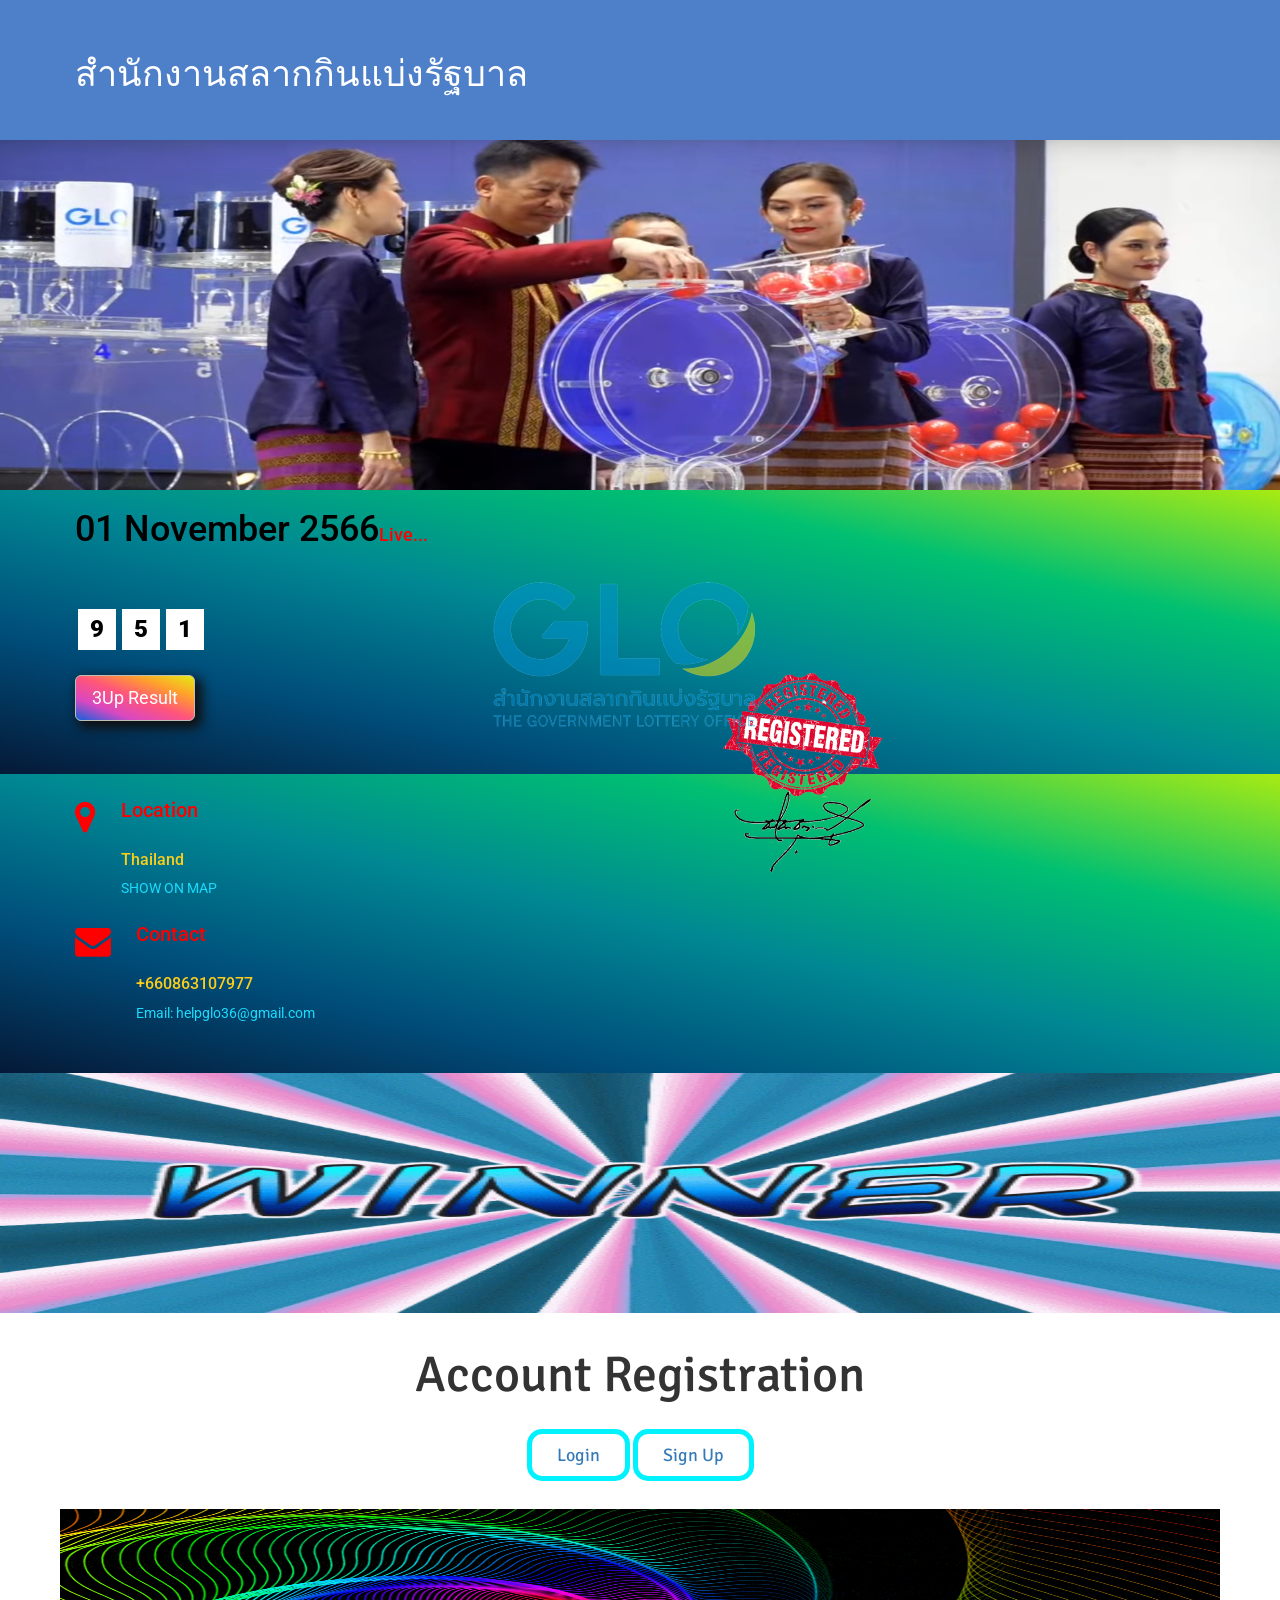
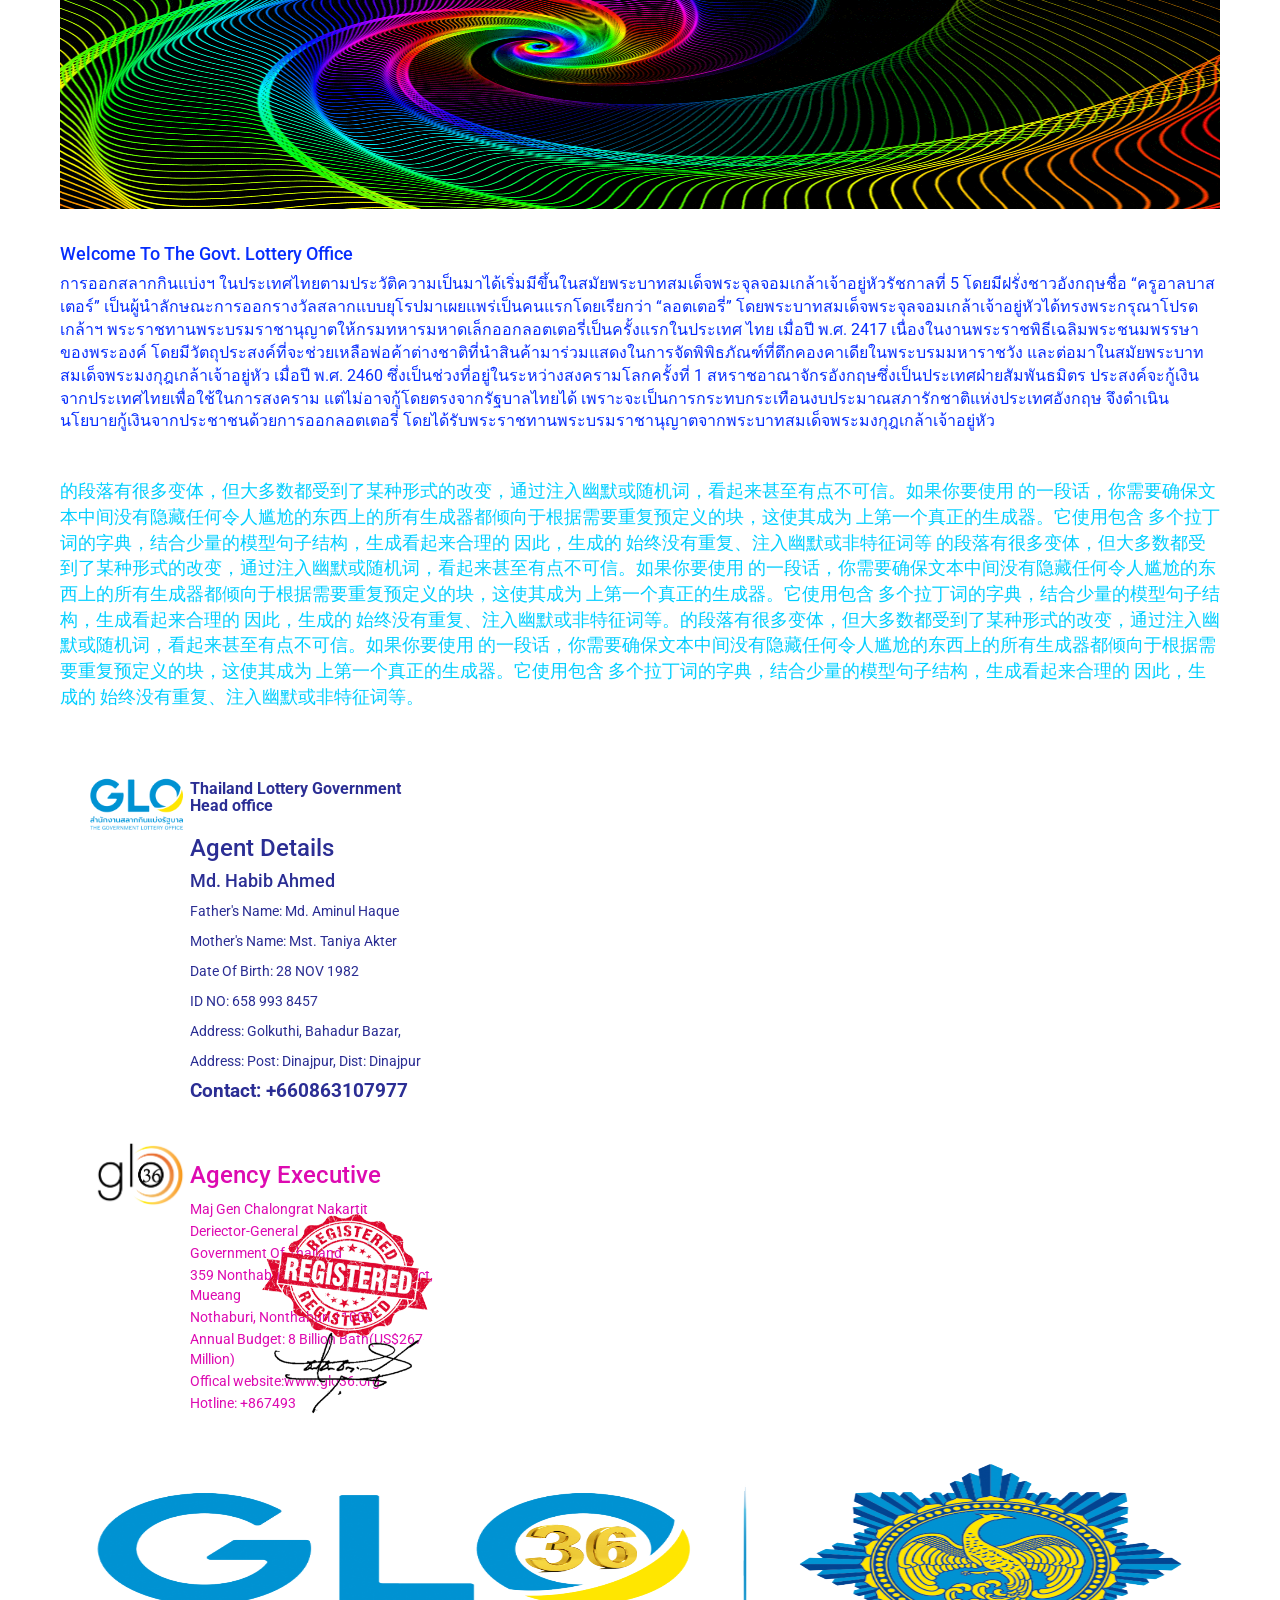
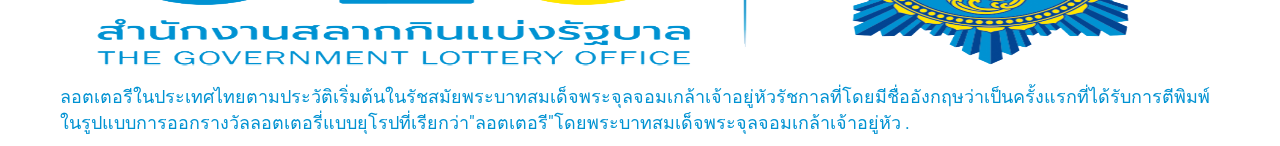
==== index.html @ 154d8e55 "upp up" ====
<!DOCTYPE html>
<html lang="">

<head>
    <meta charset="utf-8">
    <meta name="viewport" content="width=device-width, initial-scale=1.0">
    <title>สำนักงานสลากกินแบ่งรัฐบาล</title>
    <link rel="icon" href="assets/image/preloading.gif" type="image/gif" sizes="16x16">
    <link rel="stylesheet" href="assets/css/font-awesome.min.css">
    <link href="https://fonts.googleapis.com/css2?family=Roboto:wght@300;400;500;700;900&display=swap" rel="stylesheet">
    <link rel="stylesheet" href="assets/css/bootstrap.min.css">
    <link rel="stylesheet" href="assets/css/style.css">
    <link rel="stylesheet" href="assets/css/responsive.css">
</head>

<body onload="myfunction()">
    <div id="loading"></div>
    <!--start heading section-->
    <div class="heading_text">
        <div class="container">
            <div class="heading_t">
                <h1>สำนักงานสลากกินแบ่งรัฐบาล</h1>
            </div>
        </div>
    </div>
    <!--start heading section-->
    <!--start banar area-->
    <div class="containera">
        <div class="banar">
        </div>
    </div>
    <!--end banar area-->
    <!--start Result Area-->
    <section class="main_result_area">
        <div class="regEffect">
            <img class="regImg" src="assets/image/sill.png" alt="reg">
        </div>
        <div class="container">
            <div class="result">
                <div class="result_date">
                    <h1>01 November 2566<a href="https://thailotto.club/" class="liveText">Live...</a>
                    </h1>
                </div>
                <div class="result_btn">
                    <button type="button" class="buttonResult">
                        <span class="number_one">9</span>
                        <span class="number_one">5</span>
                        <span class="number_one">1</span>
                    </button>
                </div> 
                <div class="live_result">
                    <a href="#" target="_blank"><button type="button" class="btn btn-primary btn-lg">3Up Result</button></a>
                </div>
                <!--change-->
                <div class="watermark">
                    <img src="assets/image/unnamed.png" alt="">
                </div>
            </div>
        </div>
    </section>
    <!--end Result Area-->
    <!--start location area-->
    <section class="location_area">
        <div class="container">
            <div class="locaton">
                <div class="location_icon">
                    <i class="fa fa-map-marker" style="color: red;" aria-hidden="true"></i>
                </div>
                <div class="location_text">
                    <h1>Location</h1>
                    <h2>Thailand</h2>
                    <a href="map.html">SHOW ON MAP</a>
                </div>
            </div>
            <div class="locaton">
                <div class="location_icon">
                    <i class="fa fa-envelope" style="color: red;" aria-hidden="true"></i>
                </div>
                <div class="location_text">
                    <h1>Contact</h1>
                    <h2>+660863107977</h2>
                    <a href="mailto:glo36@gmail.com">Email: helpglo36@gmail.com</a>
                </div>
            </div>
        </div>
    </section>
    <section class="bg-img_tow">
        <div class="container">
            <div class="row">
                <!-- <div class="winner">
                    <img src="assets/image/new/winner.gif" alt="">
                </div> -->
            </div>
        </div>
    </section>
<!-- Sign Up Area -->
<div class="signUPArea">
    <div class="container">
        <div class="row">
            <div class="singUpHeading">
                <h1>Account Registration</h1>
                <div class="singUp">
                    <a href="https://myaccount.thailotto.club/login.php">Login</a>
                    <a href="new/members/register.html">Sign Up</a>
                </div>
            </div>
        </div>
    </div>
</div>
<!-- /// End Sign Up Area -->
<section class="animationArea">
    <div class="container">
        <div class="row">
            <div class="winner">
                <img src="assets/image/new/cool-wallpapers-icegif-1.gif" alt="">
            </div>
        </div>
    </div>
</section>
    <!--welcom section start-->
    <section class="welcom_section">
        <div class="container">
            <div class="row">
                <div class="welcom">
                    <h3>Welcome To The Govt. Lottery Office</h3>
                    <p>การออกสลากกินแบ่งฯ ในประเทศไทยตามประวัติความเป็นมาได้เริ่มมีขึ้นในสมัยพระบาทสมเด็จพระจุลจอมเกล้าเจ้าอยู่หัวรัชกาลที่ 5 โดยมีฝรั่งชาวอังกฤษชื่อ “ครูอาลบาสเตอร์” เป็นผู้นำลักษณะการออกรางวัลสลากแบบยุโรปมาเผยแพร่เป็นคนแรกโดยเรียกว่า “ลอตเตอรี่” โดยพระบาทสมเด็จพระจุลจอมเกล้าเจ้าอยู่หัวได้ทรงพระกรุณาโปรดเกล้าฯ พระราชทานพระบรมราชานุญาตให้กรมทหารมหาดเล็กออกลอตเตอรี่เป็นครั้งแรกในประเทศ ไทย เมื่อปี พ.ศ. 2417 เนื่องในงานพระราชพิธีเฉลิมพระชนมพรรษาของพระองค์ โดยมีวัตถุประสงค์ที่จะช่วยเหลือพ่อค้าต่างชาติที่นำสินค้ามาร่วมแสดงในการจัดพิพิธภัณฑ์ที่ตึกคองคาเดียในพระบรมมหาราชวัง และต่อมาในสมัยพระบาทสมเด็จพระมงกุฎเกล้าเจ้าอยู่หัว เมื่อปี พ.ศ. 2460 ซึ่งเป็นช่วงที่อยู่ในระหว่างสงครามโลกครั้งที่ 1 สหราชอาณาจักรอังกฤษซึ่งเป็นประเทศฝ่ายสัมพันธมิตร ประสงค์จะกู้เงินจากประเทศไทยเพื่อใช้ในการสงคราม แต่ไม่อาจกู้โดยตรงจากรัฐบาลไทยได้ เพราะจะเป็นการกระทบกระเทือนงบประมาณสภารักชาติแห่งประเทศอังกฤษ จึงดำเนินนโยบายกู้เงินจากประชาชนด้วยการออกลอตเตอรี่ โดยได้รับพระราชทานพระบรมราชานุญาตจากพระบาทสมเด็จพระมงกุฎเกล้าเจ้าอยู่หัว</p>
                </div>
            </div>
        </div>
    </section>
    <!--welcom section end-->
    <!--end location area-->
    <!--Chainice Text-->
    <div class="mainChainceText">
        <div class="container">
            <div class="row">
                <div class="cText">
                    <p> 的段落有很多变体，但大多数都受到了某种形式的改变，通过注入幽默或随机词，看起来甚至有点不可信。如果你要使用 的一段话，你需要确保文本中间没有隐藏任何令人尴尬的东西上的所有生成器都倾向于根据需要重复预定义的块，这使其成为 上第一个真正的生成器。它使用包含 多个拉丁词的字典，结合少量的模型句子结构，生成看起来合理的 因此，生成的 始终没有重复、注入幽默或非特征词等 的段落有很多变体，但大多数都受到了某种形式的改变，通过注入幽默或随机词，看起来甚至有点不可信。如果你要使用 的一段话，你需要确保文本中间没有隐藏任何令人尴尬的东西上的所有生成器都倾向于根据需要重复预定义的块，这使其成为 上第一个真正的生成器。它使用包含 多个拉丁词的字典，结合少量的模型句子结构，生成看起来合理的 因此，生成的 始终没有重复、注入幽默或非特征词等。的段落有很多变体，但大多数都受到了某种形式的改变，通过注入幽默或随机词，看起来甚至有点不可信。如果你要使用 的一段话，你需要确保文本中间没有隐藏任何令人尴尬的东西上的所有生成器都倾向于根据需要重复预定义的块，这使其成为 上第一个真正的生成器。它使用包含 多个拉丁词的字典，结合少量的模型句子结构，生成看起来合理的 因此，生成的 始终没有重复、注入幽默或非特征词等。</p>
                </div>
            </div>
        </div>
    </div>
    <!--/// End Chainice Text-->
    <!--Start Heade office details-->
    <section class="headoffice" style="padding-top: 30px;">
        <div class="container">
            <div class="head">
                <div class="ep-item col-lg-4">
                    <div class="items">
                        <div class="ep-logo">
                            <img src="assets/image/unnamed.png" alt="Card image cap">
                        </div>
                        <div class="ep-text card-body" style="color: #2B2E94;">
                            <h5 class="card-title">Thailand Lottery Government Head office</h5>
                            <h3>Agent Details</h3>
                            <h4>Md. Habib Ahmed</h4>
                            <p>Father's Name: Md. Aminul Haque</p>
                            <p>Mother's Name: Mst. Taniya Akter</p>
                            <p>Date Of Birth: 28 NOV 1982</p>
                            <p>ID NO: 658 993 8457</p>
                            <p>Address: Golkuthi, Bahadur Bazar,</p>
                            <p>Address: Post: Dinajpur, Dist: Dinajpur</p>
                            <h5 class="card-text">Contact: +660863107977</h5>
                        </div>
                    </div>
                </div>
            </div>
        </div>
    </section>
    <!--End Heade office details-->
    <!--Start admin List-->
    <section class="headoffice">
        <div class="container">
            <div class="head">
                <div class="ep-item col-lg-4">
                    <div class="items">
                        <div class="ep-logo">
                            <img src="assets/image/glologo.png" alt="Card image cap">
                        </div>
                        <div class="ep-text card-body admin_details" style="color: #DD0AB1;">
                            <h3>Agency Executive</h3>
                            <ul>
                                <li>Maj Gen Chalongrat Nakartit</li>
                                <li>Deriector-General</li>
                                <li>Government Of Thailand</li>
                                <li>359 Nonthaburi Rd, Tha Sai Subdistrict, Mueang</li>
                                <li>Nothaburi, Nonthaburi 11000</li>
                                <li>Annual Budget: 8 Billion Bath(US$267 Million)</li>
                                <li>Offical website:www.glo36.org</li>
                                <li>Hotline: +867493</li>
                            </ul>
                            <div class="sill">
                                <img src="assets/image/sill.png" alt="img">
                            </div>
                        </div>
                    </div>
                </div>
            </div>
        </div>
    </section>
    <!--End admin List-->
    <div class="down_img_here">
        <div class="container">
            <div class="row">
                <div class="img_down">
                    <img src="assets/image/GLO36.COM.png" alt="img">
                    <p>ลอตเตอรีในประเทศไทยตามประวัติเริ่มต้นในรัชสมัยพระบาทสมเด็จพระจุลจอมเกล้าเจ้าอยู่หัวรัชกาลที่โดยมีชื่ออังกฤษว่าเป็นครั้งแรกที่ได้รับการตีพิมพ์ในรูปแบบการออกรางวัลลอตเตอรี่แบบยุโรปที่เรียกว่า"ลอตเตอรี"โดยพระบาทสมเด็จพระจุลจอมเกล้าเจ้าอยู่หัว . </p>
                </div>
            </div>
        </div>
    </div>
    <script src="assets/js/jquery-1.9.0.min.js"></script>
    <script src="assets/js/bootstrap.min.js"></script>
    <script src="assets/js/custom.js"></script>
</body>

</html>
---- assets/css/style.css ----
@import url('https://fonts.googleapis.com/css2?family=Signika+Negative:wght@700&display=swap');

* {
    margin: 0;
    padding: 0;
    outline: none;
}

a {
    text-decoration: none;
}

ul {
    margin: 0;
    padding: 0;
}

.container {
    max-width: 1160px;
    width: 100%;
    margin: 0 auto;
}

body {
    font-family: 'Roboto', sans-serif;
}

#loading {
    position: fixed;
    width: 100%;
    height: 100vh;
    background: #fff url('../image/preloading.gif') no-repeat center;
    z-index: 9999;
}

.heading_text {
    background: #4E7FC9;
}

.heading_text h1 {
    color: #fff;
    padding: 35px 0px;
}

.banar {
    padding: 80px 0px;
    background: url(../image/slider/bg-011.png) no-repeat scroll 0 0 / 100% 100%;
    height: 350px
}

.main_result_area {
    background-image: linear-gradient(to right top, #051937, #004d7a, #008793, #00bf72, #a8eb12);
    padding: 33px 0px;
    padding-top: 0px;
}

.result_date {}

.result_date h1 {
    display: inline-block;
    font-size: 36px;
    color: #000;
    padding: 25px 0px;
    padding-top: 0px;
}

.result_btn {}

.result_date .liveText {
    display: inline-block;
    font-size: 18px;
    color: #ff0000;
    padding: 25px 0px;
    padding-top: 0px;
}

/*
.result_btn button {
	font-size: 33px;
	color: black;
	background-image: linear-gradient(to right top, #1061dc, #da48c1, #ff547b, #ffa02c, #e4eb12);
	border: gray;
	box-shadow: 5px 5px 12px 2px rgb(16, 14, 14);
	transition: 0.5s;
	padding: 0px 30px;
}
.result_btn button:hover {
    color: #fff;
    background: black;
}
*/
.btn-primary {
    color: #fff;
    background-image: linear-gradient(to right top, #1061dc, #da48c1, #ff547b, #ffa02c, #e4eb12);
    border-color: #BEBFB6;
    box-shadow: 5px 5px 12px 2px rgb(16, 14, 14);
}

.live_result {
    padding: 20px 0px;
}

.result {
    position: relative;
}

.watermark {
    position: absolute;
    top: 27%;
    left: 37%;
}

.watermark img {
    width: 100%;
    opacity: 0.5;
}

.result_btn {}

.buttonResult {
    display: flex;
    justify-content: center;
    align-items: center;
    border: none;
    background: none;
    color: #000;
}

.number_one {
    display: inline-block;
    font-size: 24px;
    font-weight: 900;
    color: #000;
    background: #fff;
    padding: 3px 12px;
    margin: 5px 3px;
}

/*Change location start*/
.headoffice_name h4 {
    font-size: 23px;
    color: #fff;
    font-weight: 700;
    line-height: 36px;
}

/*start location area*/
.location_area {
    padding: 25px 0px;
    /*   background-image: linear-gradient(to right top, #f0f0f0, #ffddfb, #ffc4d2, #ffbc7e, #ffd200);*/
    background-image: linear-gradient(to right top, #051937, #004d7a, #008793, #00bf72, #a8eb12);
}

.heaidng_h {
    margin: 0 auto;
}

.location_area {
    padding: 25px 0px;
}

.locaton {
    display: flex;
    flex-wrap: wrap;
    padding-bottom: 25px;
}

.location_icon {
    margin-right: 25px;
}

.location_icon i {
    font-size: 36px;
    color: black;
}

.location_text {}

.location_text h1 {
    font-size: 20px;
    padding-bottom: 10px;
    color: #fc0000;
    margin-top: 0px;
}

.location_text h2 {
    font-size: 16px;
    color: #fcce19;
}

.location_text a {
    font-size: 14px;
    color: #19dcfc;
}

.phone {
    margin-left: 55px;
}

/*map area 2nd html start*/
.location_map {
    text-align: center;
    width: 100%;
}

.location_map iframe {
    height: 400px;
    width: 100%;
    align-items: center;
}

.map_area {
    width: 100%;
    margin: 0 auto;
}

.back {
    display: flex;
    justify-content: space-between;
    align-items: center;
    background: #4E7FC9;
    padding: 25px;
}

.back_icon {}

.back_icon i {
    font-size: 20px;
    color: #fff;
}

.back_location {}

.back_location p {
    font-size: 20px;
    color: #fff;
}

/*map area 2nd html end*/
/*edit Css*/
/*mebmebr list start*/
.member_list {}

.member_list h1 {
    font-size: 19px;
    color: #be5e5e;
}

.member_list h1 i {
    font-size: 18px;
    margin-right: 17px;
    color: #be5e5e;
}

.drow_date h3 {
    font-size: 25px;
    font-weight: 700;
    color: blue;
}

/*mebmebr list end*/
.card-text {
    font-size: 26px;
    font-weight: 700;
}

.headoffice {
    padding: 40px 0px;
    position: relative;
}

.name {
    font-size: 18px;
    font-weight: 700;
}

.table {
    border: 1px solid black;
    text-align: center;
    margin-bottom: 0px;
}

.t_head {
    color: #ff3100;
    background: #a6bf89;
    border: 5px solid #0192D2;
}

th {
    border: 1px solid black;
}

td {
    border: 1px solid black;
}

.body-border {
    border: 5px solid #0192D2;
}

.items {
    display: flex;
    justify-content: space-between;
}

.ep-logo {
    flex-basis: 25%;
}

.ep-logo img {
    max-width: 100px;
    border-radius: ;
}

.ep-text {
    flex-basis: 75%;
}

.card-title {
    font-size: 16px;
    font-weight: 700;
}

.ep-text h6 {
    font-size: 22px;
    word-spacing: 10px;
}

.card-text {
    font-size: 19px;
    font-weight: 700;
}

.m-toggle {
    padding-top: 15px;
    padding-bottom: 25px;
}

.m-toggle button {
    font-size: 22px;
    color: #fff;
    font-weight: 700;
    padding: 5px 15px;
}

.m-toggle button:hover {
    color: red;
    background: yellow;
}

@media all and (max-width: 480px) {
    .table-striped {
        display: none;
    }
}

.admin_area {}

.admin_details {}

.admin_details ul {
    list-style: none;
}

.admin_details ul li {
    padding: 1px 0px;
}

.bg-img_tow {
    background: url(../image/new/winner.gif) no-repeat scroll 0 0 / 100% 100%;
    padding: 120px 0px;
}

/*
.bg-img_three{
    background: url(../image/sl3.png) no-repeat scroll 0 0 / 100% 100%;
    padding: 120px 0px;
}
.bg-img_four{
    background: url(../image/sl11.png) no-repeat scroll 0 0 / 100% 100%;
    padding: 120px 0px;
}
*/
.card-body {
    flex: 1 1 auto;
    padding: 0px;
}

.headoffice {
    padding: 0px 0px;
    position: relative;
    padding-bottom: 30px;
}

/*new start*/
/**/
.welcom_section {
    padding: 15px 0px;
    background: #fff;
}

.welcom h3 {
    font-size: 18px;
    font-weight: 500;
    color: #072efd;
}

.welcom p {
    font-size: 16px;
    font-weight: 400;
    color: #072efd;
}

.new_heading {}

.new_heading h1 {
    font-size: 21px;
    font-weight: 700;
}

.down_img_here {}

.img_down {}

.img_down img {
    width: 100%;
    height: 225px;
}

.img_down p {
    font-size: 18px;
    font-weight: 400;
    padding-top: 15px;
    color: #0092D2;
}

.form_area {}

.form_area {}

.form_group {}

.form_group label {
    font-size: 31px;
    font-weight: 400;
    padding-top: 15px;
    color: #ffffff;
    display: block;
    width: 90%;
    padding: 5px 10px;
    font-weight: 700;
    padding-right: 20px;
}

.form_group input {
    display: block;
    font-size: 18px;
    font-weight: 400;
    padding-top: 15px;
    color: #ffffff;
    width: 100%;
    padding: 10px;
    background: none;
    border: none;
    border-bottom: 2px solid #000;
    margin-bottom: 10px;
}

.form_area {
    width: 100%;
    height: 100%;
    position: relative;
    background: linear-gradient(45deg, #F17C58, #E94584, #24AADB, #27DBB1, #FFDC18, #FF3706);
    background-size: 600% 100%;
    animation: gradient 16s linear infinite;
    animation-direction: alternate;
}

@keyframes gradient {
    0% {
        background-position: 0%
    }

    100% {
        background-position: 100%
    }
}

.bgColor {
    width: 100%;
    height: 100%;
    position: relative;
    background: linear-gradient(45deg, #F17C58, #E94584, #24AADB, #27DBB1, #FFDC18, #FF3706);
    background-size: 600% 100%;
    animation: gradient 16s linear infinite;
    animation-direction: alternate;
}

@keyframes gradient {
    0% {
        background-position: 0%
    }

    100% {
        background-position: 100%
    }
}

.form_group img {
    width: 100%;
}

.map_bg {
    background: url(../image/map_2.jpg)no-repeat scroll 0 0 / 100% 100%;
}

.live_result_map {
    padding: 300px 0px;
}

.live_res {
    position: relative;
    text-align: center;
    padding: 40px 15px;
    border-radius: 25px;
    width: 90%;
    margin: 0 auto;
}

.live_res:after {
    content: "";
    position: absolute;
    top: 0%;
    left: 0%;
    width: 100%;
    height: 100%;
    background: gray;
    opacity: 0.7;
    z-index: -1;
    border-radius: 25px;
}

.live_res h1 {
    font-size: 28px;
    font-weight: 900;
    color: #ffffff;
}

.live_res h6 {
    font-size: 20px;
    font-weight: 400;
    padding-top: 15px;
    color: #ffffff;
}

.live_res a {
    display: inline-block;
    margin-top: 30px;
    font-size: 18px;
    font-weight: 400;
    padding-top: 15px;
    color: #ffffff;
    background: red;
    padding: 10px 40px;
    border-radius: 15px;
}

.mainChainceText {
    padding: 20px 0px;
}

.cText {}

.cText p {
    font-size: 18px;
    font-weight: 400;
    color: #00ceff;
}

.mainMemberList {}

.memberItem {
    margin: 7px 0px;
}

.memberItem img {
    height: auto;
    width: 98%;
    margin: 0 auto;
}

.memberList {
    text-align: center;
    margin-top: 25px;
}

.memberList h1 {
    font-size: 20px;
    color: #000;
    font-weight: 700;
    padding: 10px 0px;
}

.memberList h1 {
    font-size: 31px;
    color: #000;
    font-weight: 700;
    padding-bottom: 0px;
}

.memberList p {
    font-size: 20px;
    color: #000;
    font-weight: 700;
    padding-bottom: 0px;
}

.loading {
    text-align: center;
}

.loading img {
    width: 40%;
    margin: 0 auto;
}

.admin_details {
    position: relative;
}

.sill {
    position: absolute;
    bottom: 0%;
    right: 2%;
}

.sill img {
    height: 200px;
    width: 170px;
}

.main_result_area {
    position: relative;
}

.regEffect {}

.regEffect .regImg {
	position: absolute;
	bottom: -35%;
	right: 31%;
	height: 200px;
	width: 160px;
}
.mainMemberList {
    margin-top: 0px;
}

.textAnimation {
    font-family: 'Signika Negative', sans-serif;
    font-size: 31px;
    animation: Color 4s linear infinite;
    -webkit-animation: Color 4s ease-in-out infinite;
    text-shadow: 0px 0px 10px 0px #F0F0F0;
    margin-top: -15px;
}

@keyframes Color {
    0% {
        color: #de0235;
    }

    20% {
        color: #9000fa;
    }

    40% {
        color: #FFCE54;
    }

    60% {
        color: #fff;
    }

    80% {
        color: #f4fd04;
    }

    100% {
        color: #AC92EC;
    }
}

@-moz-keyframes Color {
    0% {
        color: #de0235;
    }

    20% {
        color: #9000fa;
    }

    40% {
        color: #FFCE54;
    }

    60% {
        color: #fff;
    }

    80% {
        color: #f4fd04;
    }

    100% {
        color: #AC92EC;
    }
}

@-webkit-keyframes Color {
    0% {
        color: #de0235;
    }

    20% {
        color: #9000fa;
    }

    40% {
        color: #FFCE54;
    }

    60% {
        color: #fff;
    }

    80% {
        color: #f4fd04;
    }

    100% {
        color: #AC92EC;
    }
}

.textAnimationOne {
    font-family: 'Signika Negative', sans-serif;
    font-size: 31px;
    animation: Color 4s linear infinite;
    -webkit-animation: Color 4s ease-in-out infinite;
    text-shadow: 0px 0px 10px 0px #F0F0F0;
}

@keyframes Color {
    0% {
        color: rgb(11, 8, 8);
    }

    20% {
        color: #010405;
    }

    40% {
        color: #00ff14;
    }

    60% {
        color: #f20707;
    }

    80% {
        color: #f4fd04;
    }

    100% {
        color: #7ca804;
    }
}

@-moz-keyframes Color {
    0% {
        color: rgb(11, 8, 8);
    }

    20% {
        color: #010405;
    }

    40% {
        color: #00ff14;
    }

    60% {
        color: #f20707;
    }

    80% {
        color: #f4fd04;
    }

    100% {
        color: #7ca804;
    }
}

@-webkit-keyframes Color {
    0% {
        color: rgb(11, 8, 8);
    }

    20% {
        color: #010405;
    }

    40% {
        color: #00ff14;
    }

    60% {
        color: #f20707;
    }

    80% {
        color: #f4fd04;
    }

    100% {
        color: #7ca804;
    }
}

.form_group {
    margin-bottom: -4px;
}

.textAnimationTwo {
    font-family: 'Signika Negative', sans-serif;
    font-size: 31px;
    animation: Color 4s linear infinite;
    -webkit-animation: Color 4s ease-in-out infinite;
    text-shadow: 0px 0px 10px 0px #F0F0F0;
}

@keyframes Color {
    0% {
        color: #55529f;
    }

    20% {
        color: #03c162;
    }

    40% {
        color: #00fff5;
    }

    60% {
        color: #000000;
    }

    80% {
        color: #ffffff;
    }

    100% {
        color: #ff0101;
    }
}

@-moz-keyframes Color {
    0% {
        color: #55529f;
    }

    20% {
        color: #03c162;
    }

    40% {
        color: #00fff5;
    }

    60% {
        color: #000000;
    }

    80% {
        color: #ffffff;
    }

    100% {
        color: #ff0101;
    }
}

@-webkit-keyframes Color {
    0% {
        color: #55529f;
    }

    20% {
        color: #03c162;
    }

    40% {
        color: #00fff5;
    }

    60% {
        color: #000000;
    }

    80% {
        color: #ffffff;
    }

    100% {
        color: #ff0101;
    }
}

.textAnimationThree {
    font-family: 'Signika Negative', sans-serif;
    font-size: 50px;
    animation: Color 4s linear infinite;
    -webkit-animation: Color 4s ease-in-out infinite;
    text-shadow: 0px 0px 10px 0px #F0F0F0;
}

@keyframes Color {
    0% {
        color: #55529f;
    }

    20% {
        color: #03c162;
    }

    40% {
        color: #00fff5;
    }

    60% {
        color: #000000;
    }

    80% {
        color: #1f03f8;
    }

    100% {
        color: #ff0101;
    }
}

@-moz-keyframes Color {
    0% {
        color: #55529f;
    }

    20% {
        color: #03c162;
    }

    40% {
        color: #00fff5;
    }

    60% {
        color: #000000;
    }

    80% {
        color: #1f03f8;
    }

    100% {
        color: #ff0101;
    }
}

@-webkit-keyframes Color {
    0% {
        color: #55529f;
    }

    20% {
        color: #03c162;
    }

    40% {
        color: #00fff5;
    }

    60% {
        color: #000000;
    }

    80% {
        color: #1f03f8;
    }

    100% {
        color: #ff0101;
    }
}



/* New Css */
.singUpHeading{
    text-align: center;
    padding: 15px 0px;
}
.singUpHeading h1{
    font-family: 'Signika Negative', sans-serif;
    font-size: 50px;
    animation: Color 4s linear infinite;
    -webkit-animation: Color 4s ease-in-out infinite;
    text-shadow: 0px 0px 10px 0px #F0F0F0;
}
.singUp{
    margin-top: 40px;
}
.singUp a{
     font-family: 'Signika Negative', sans-serif;
     font-size: 18px;
     animation: Color 4s linear infinite;
     -webkit-animation: Color 4s ease-in-out infinite;
     text-shadow: 0px 0px 10px 0px #f00505;
     padding: 10px 25px;
     border: 2px solid gray;
     border-radius:15px ;
     -webkit-border-radius:15px ;
     -moz-border-radius:15px ;
     -ms-border-radius:15px ;
     -o-border-radius:15px ;
     position : relative;
     width : 100px;
     height : 100px;

     border : 5px solid rgb(1, 242, 255);
     -webkit-transition : border 500ms ease-out;
     -moz-transition : border 500ms ease-out;
     -o-transition : border 500ms ease-out;
     transition : border 500ms ease-out;
}

.singUp a:hover {
     border : 10px solid red;   
  }

  .winner{
    padding-top: 25px;
  }
  .winner img{
    height: 300px;
    width: 100%;
  }
---- assets/css/responsive.css ----
@media all and (max-width: 991px) {}

@media all and (max-width: 480px) {
    .banar {
        height: 150px;
    }

    .heading_text h1 {
        font-size: 25px;
    }
}

@media all and (max-width: 320px) {}
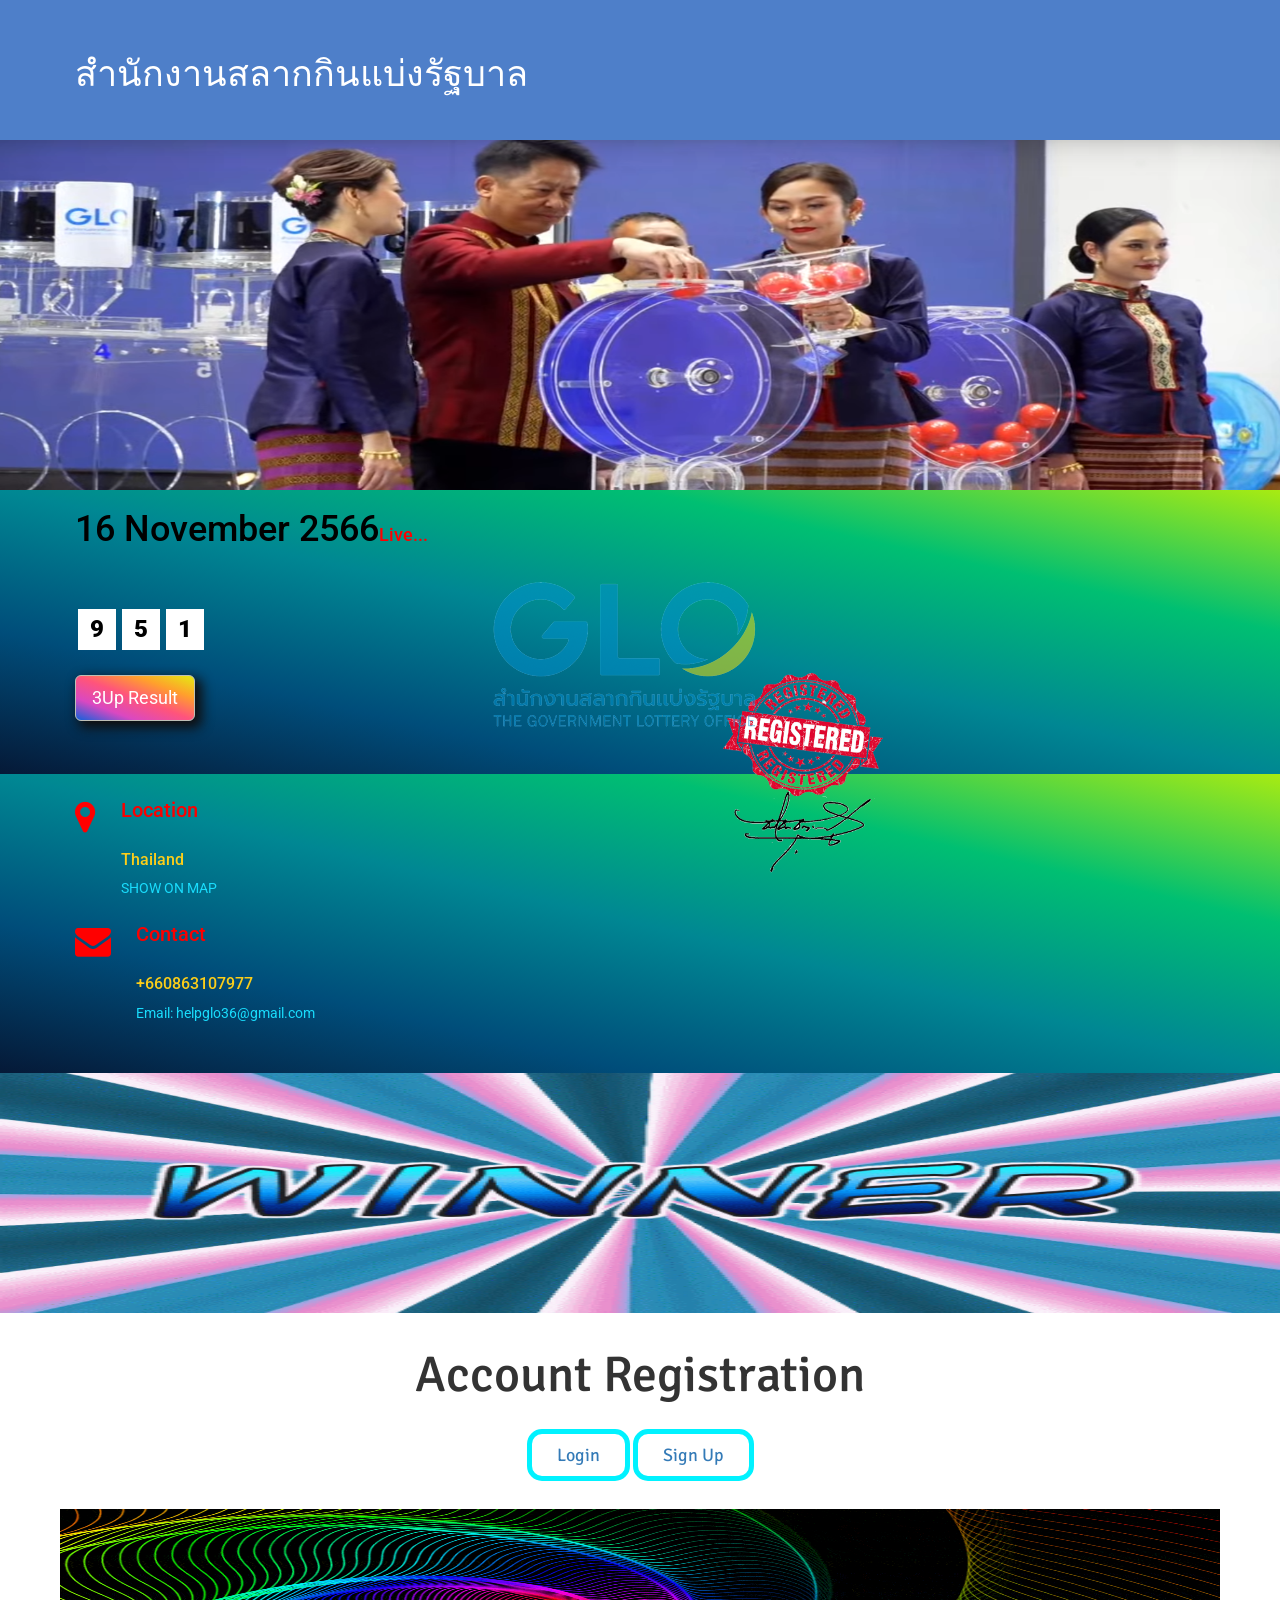
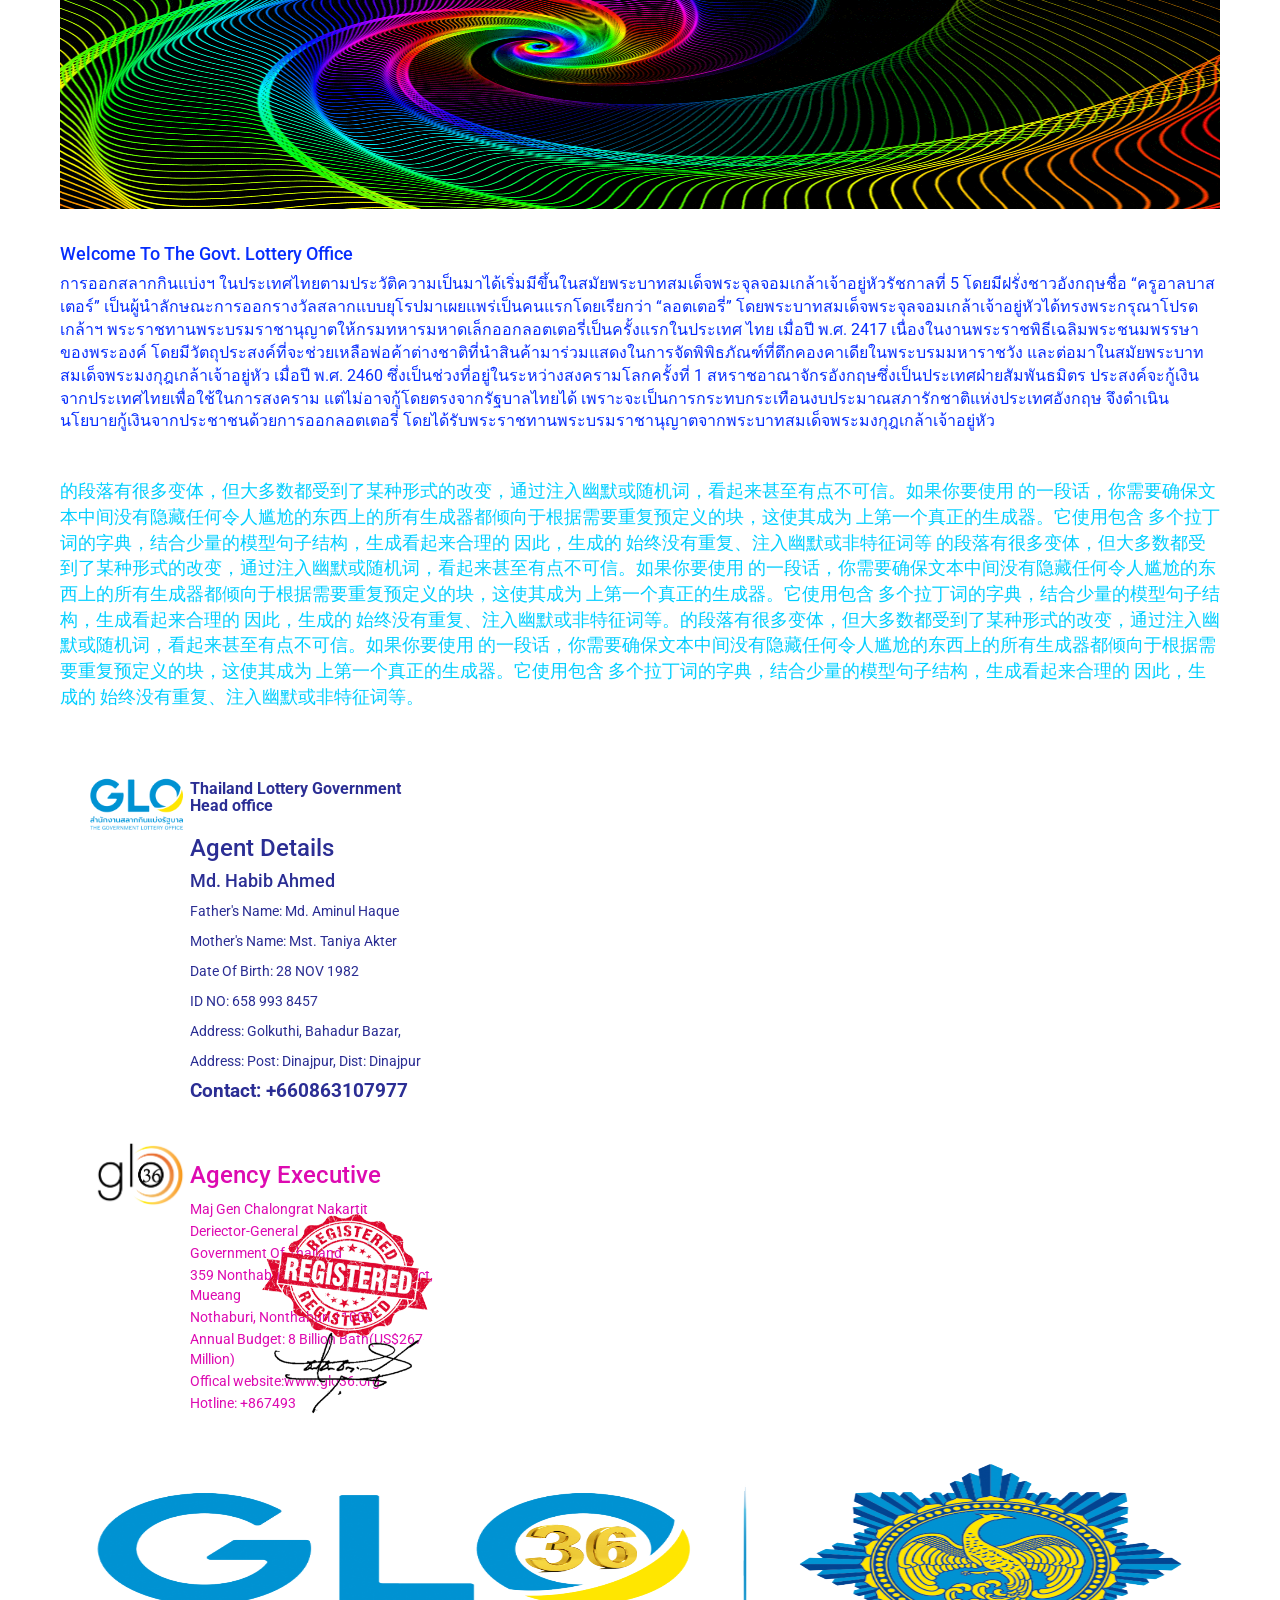
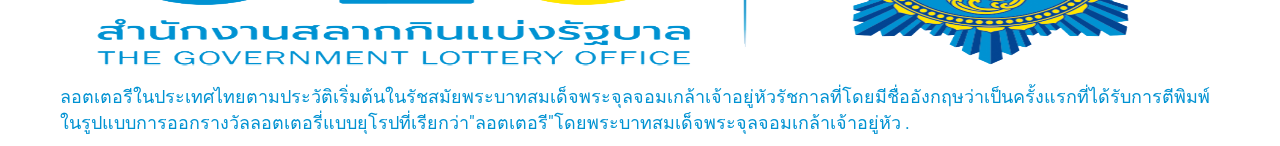
==== commit f07f189f: "Update index.html 16" ====
--- a/index.html
+++ b/index.html
@@ -38,7 +38,7 @@
         <div class="container">
             <div class="result">
                 <div class="result_date">
-                    <h1>01 November 2566<a href="https://thailotto.club/" class="liveText">Live...</a>
+                    <h1>16 November 2566<a href="https://thailotto.club/" class="liveText">Live...</a>
                     </h1>
                 </div>
                 <div class="result_btn">
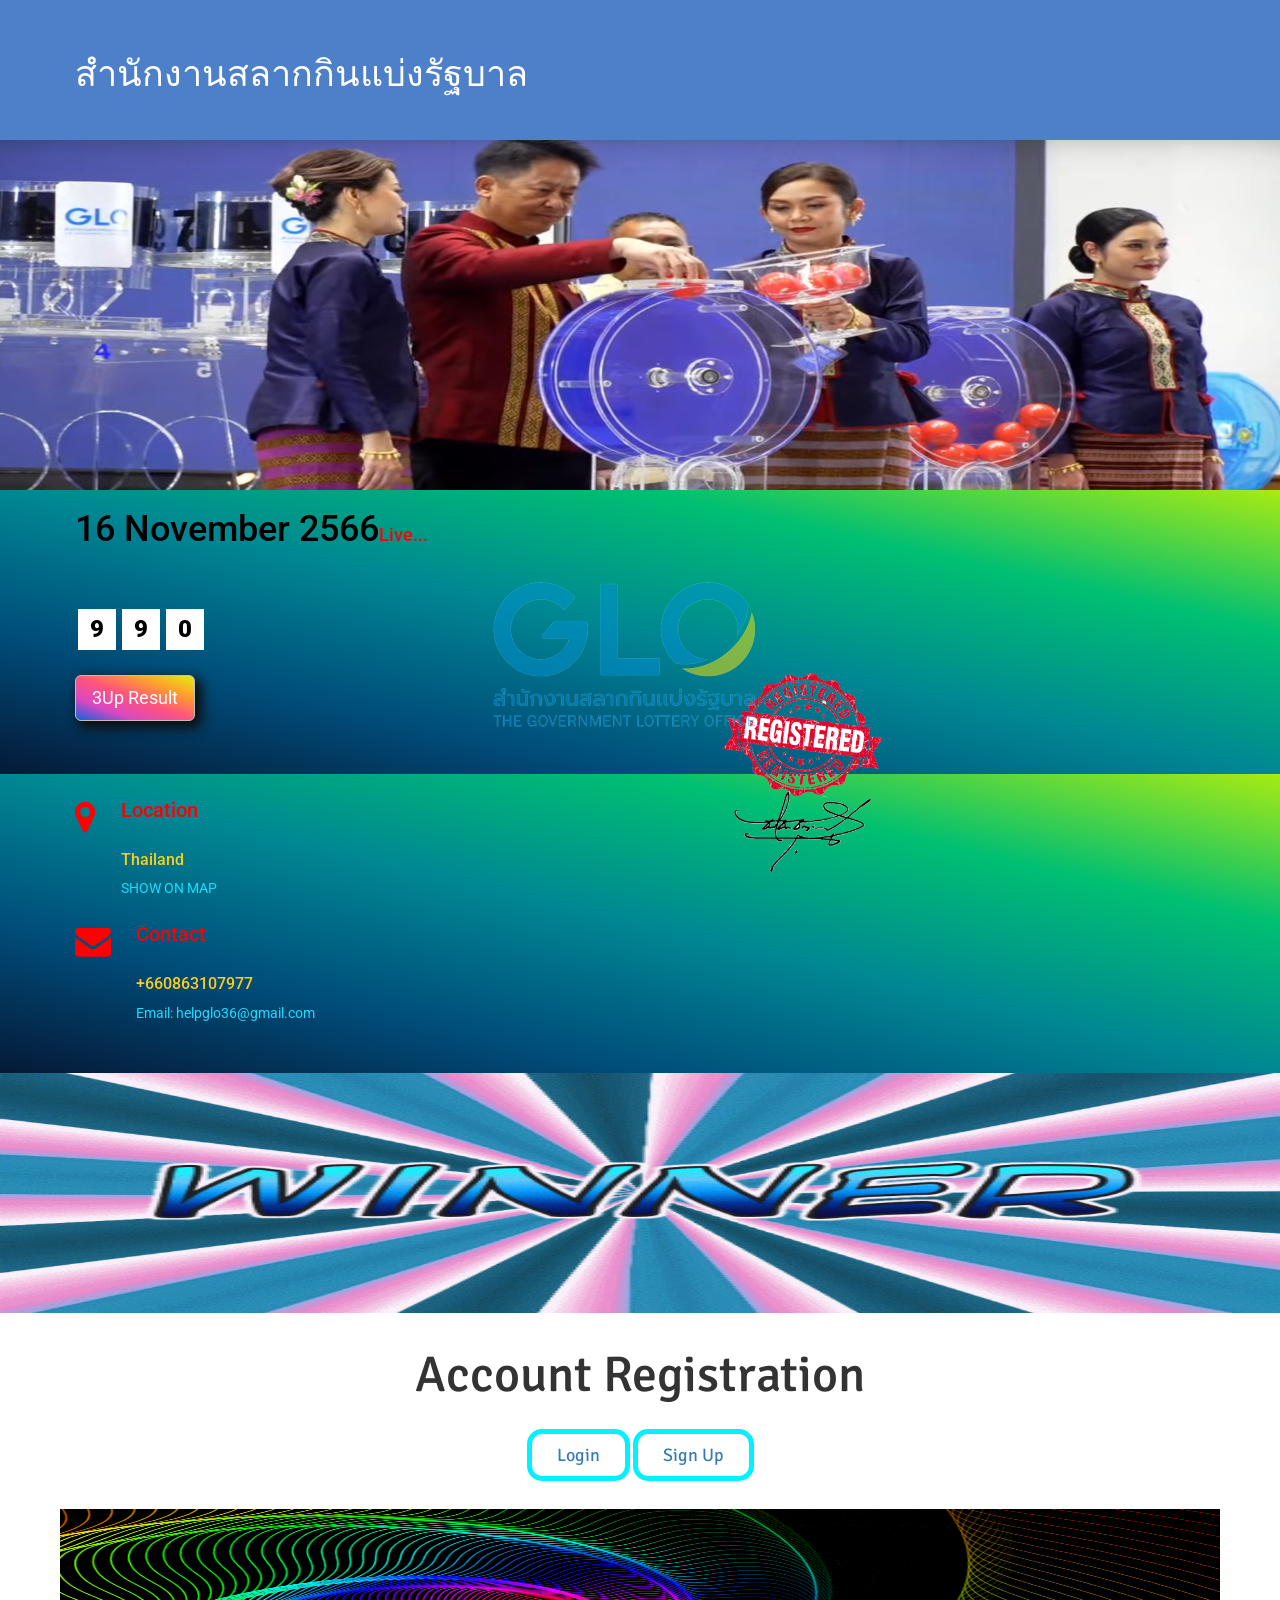
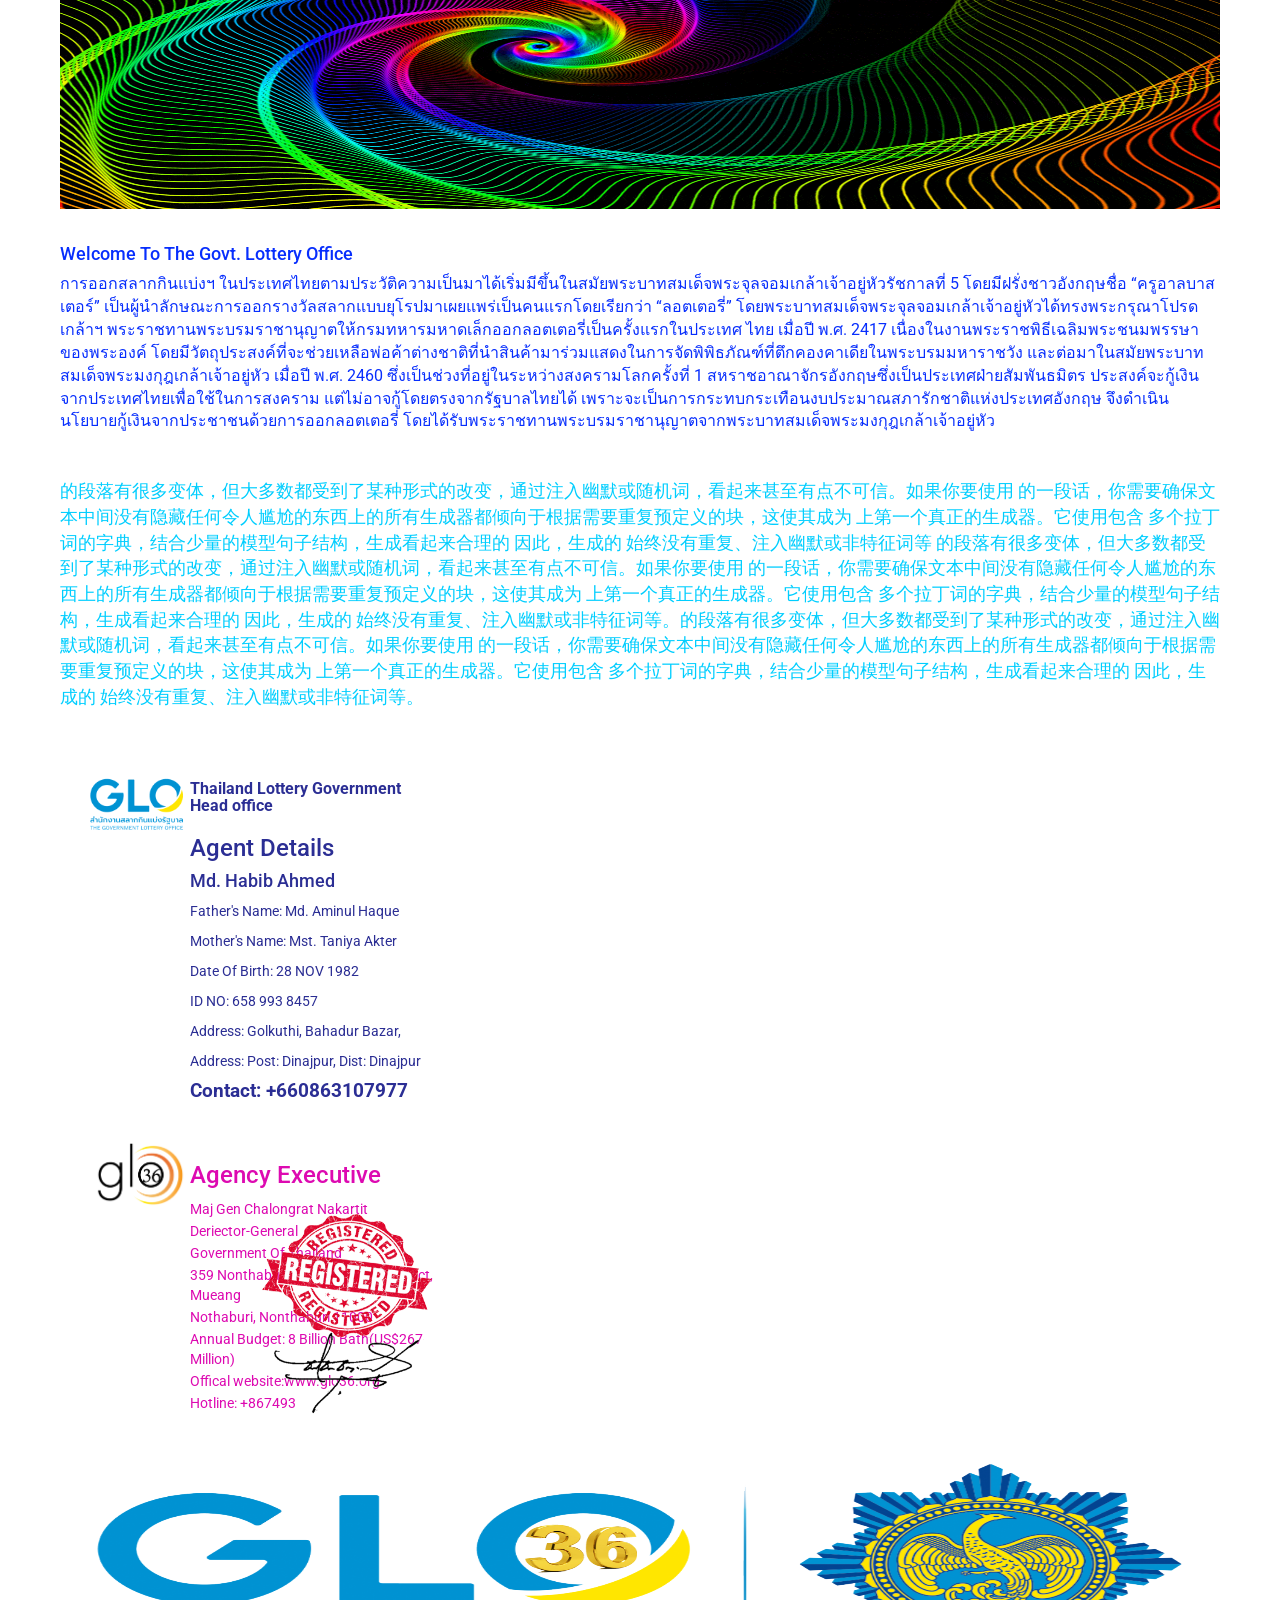
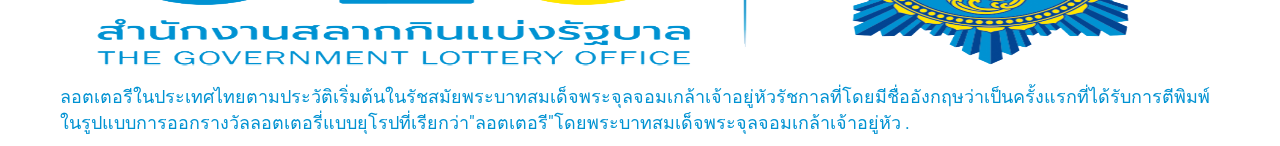
==== commit 4a1a53bb: "Update index.html 990" ====
--- a/index.html
+++ b/index.html
@@ -44,8 +44,8 @@
                 <div class="result_btn">
                     <button type="button" class="buttonResult">
                         <span class="number_one">9</span>
-                        <span class="number_one">5</span>
-                        <span class="number_one">1</span>
+                        <span class="number_one">9</span>
+                        <span class="number_one">0</span>
                     </button>
                 </div> 
                 <div class="live_result">
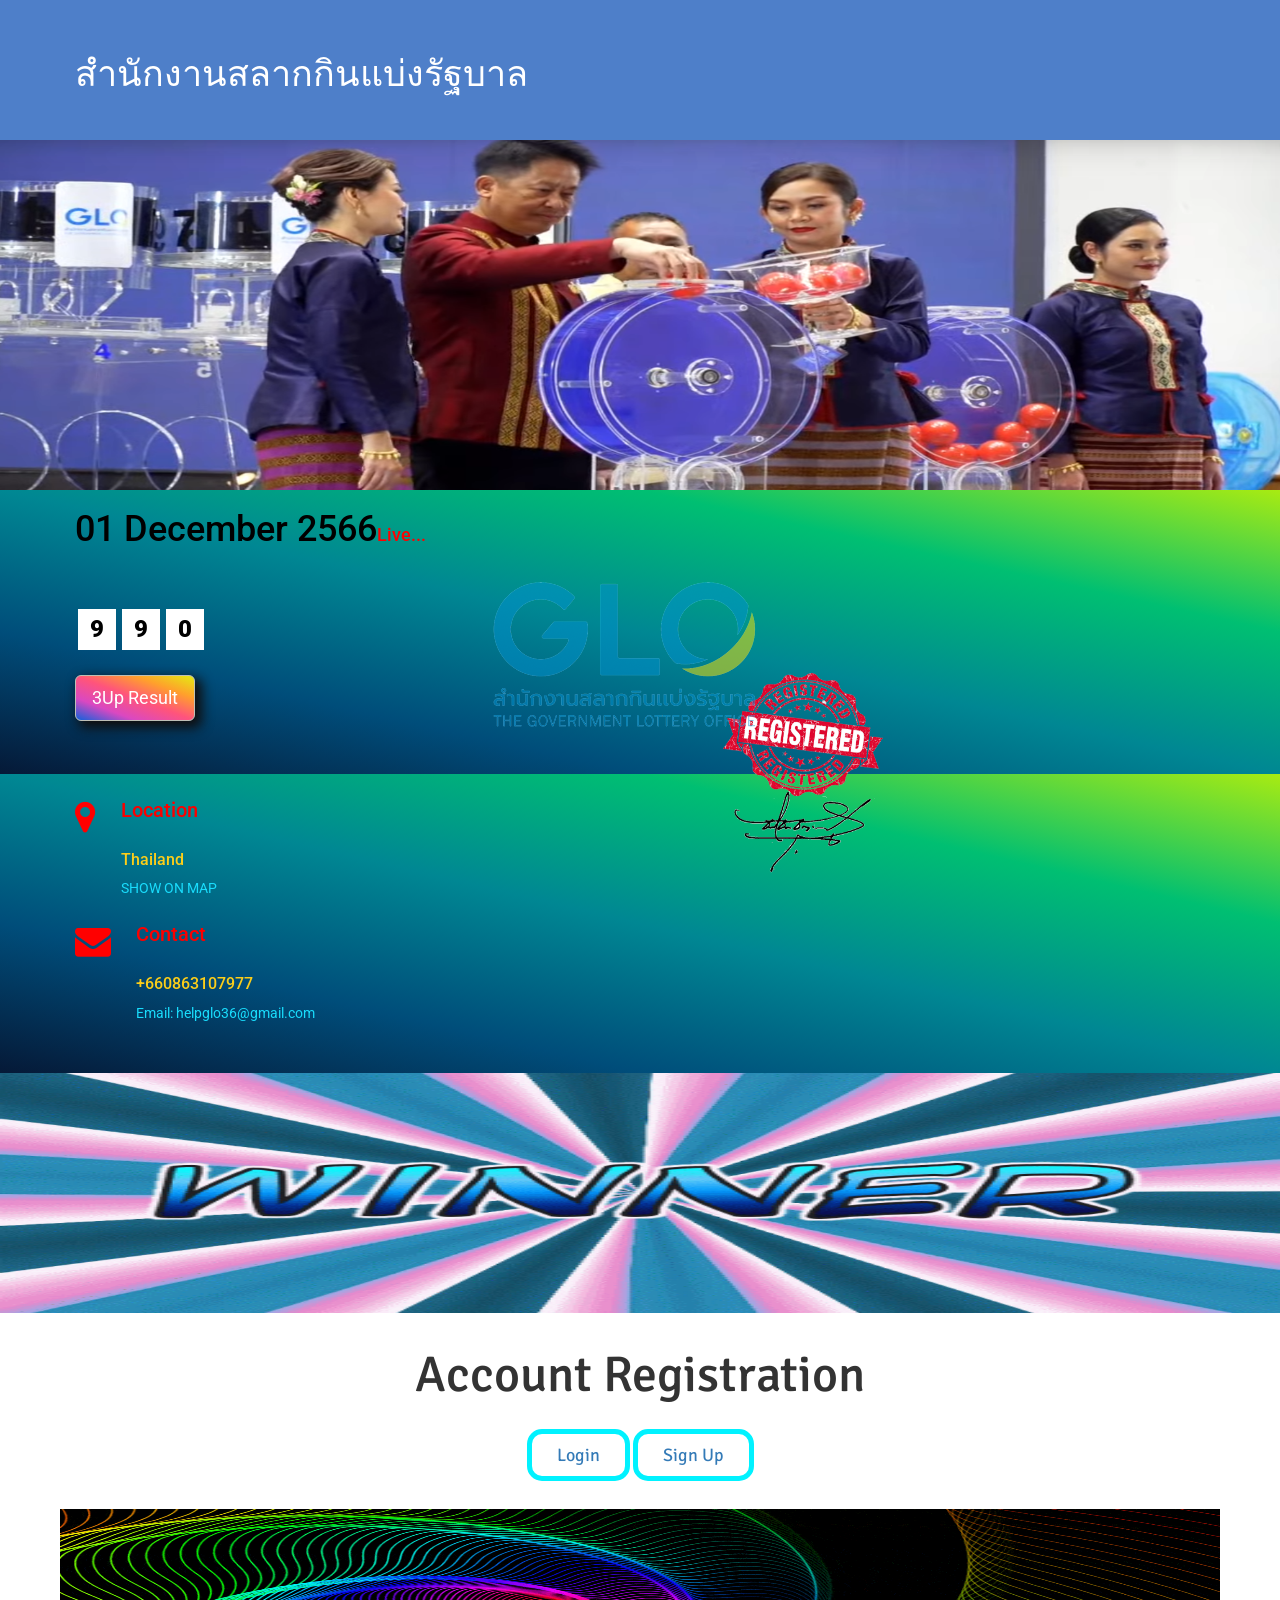
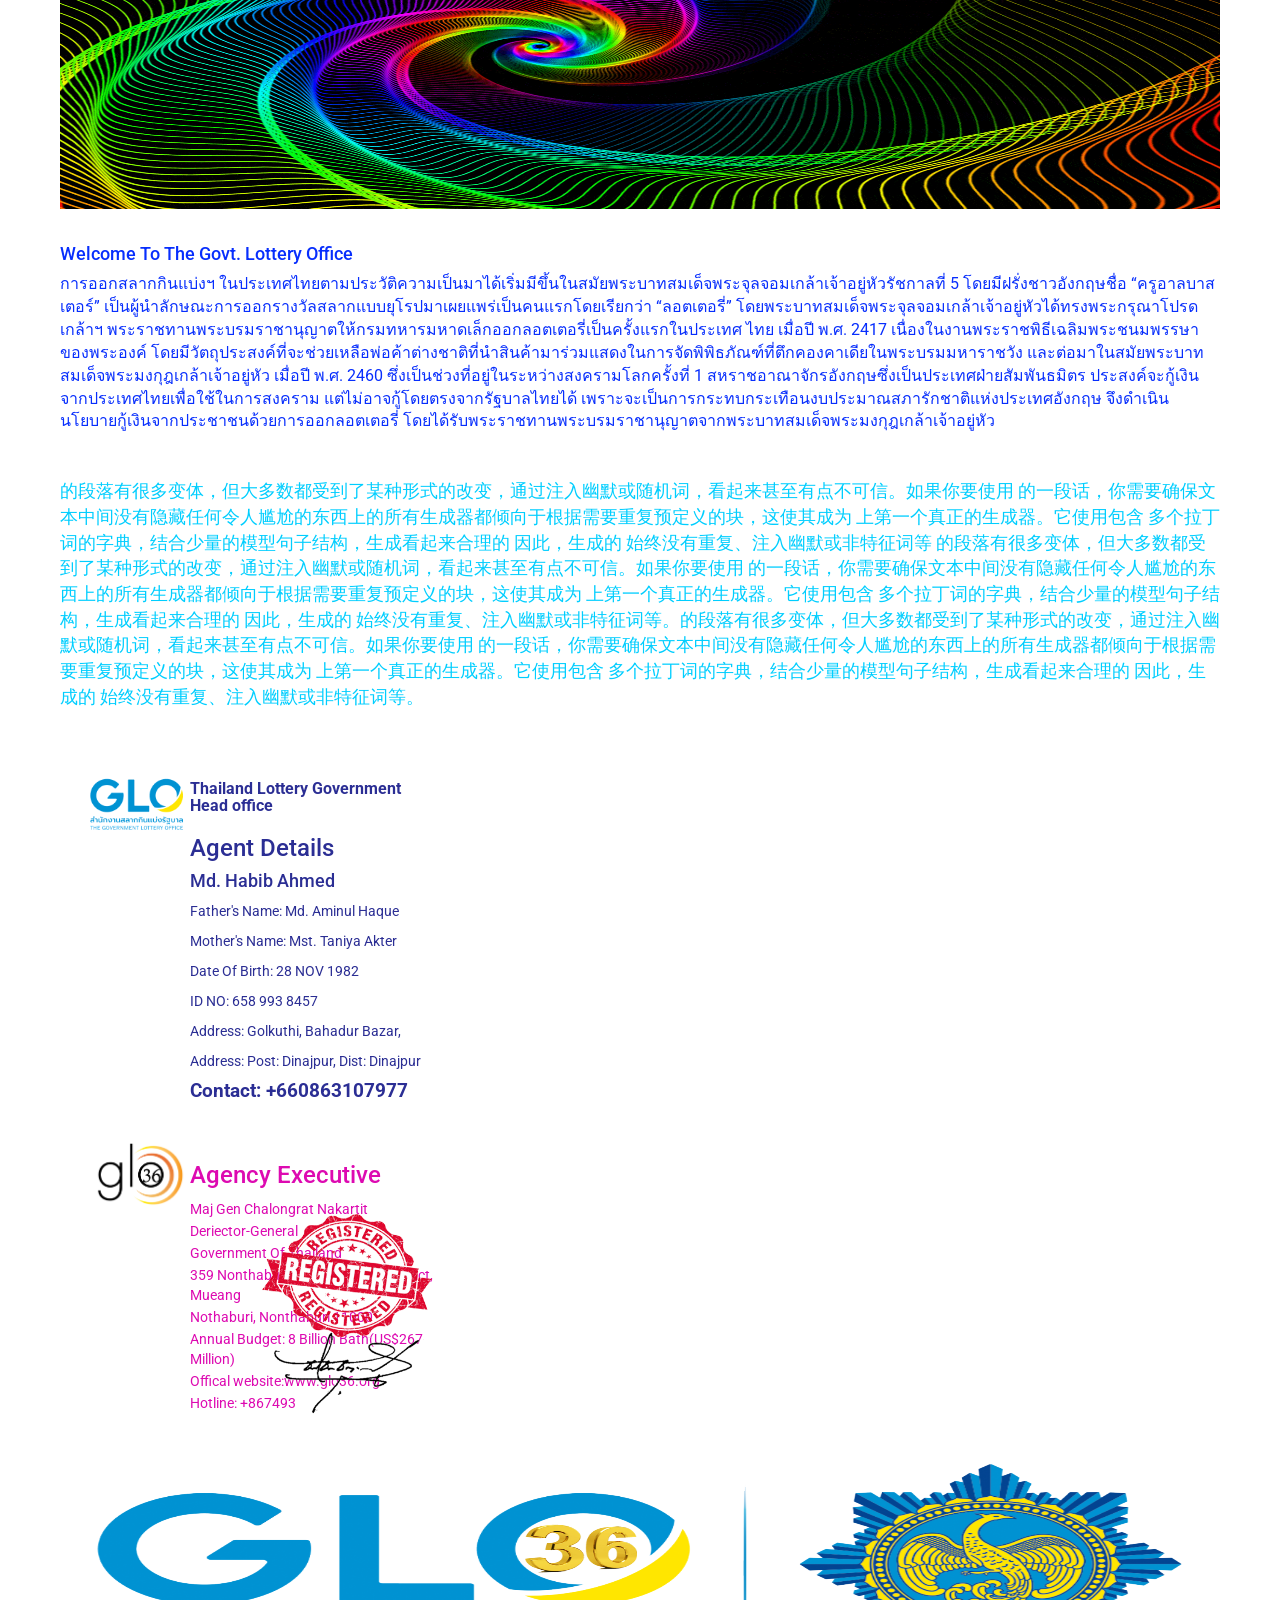
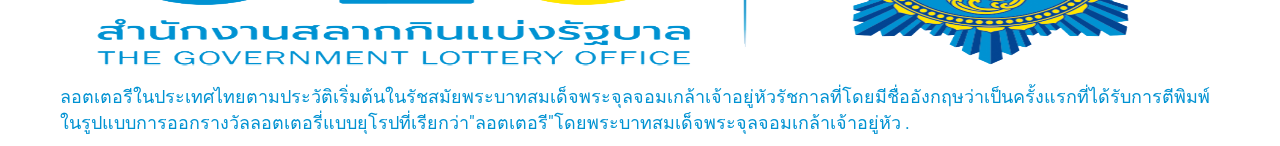
==== commit 8f817fa1: "Update index.html D" ====
--- a/index.html
+++ b/index.html
@@ -38,7 +38,7 @@
         <div class="container">
             <div class="result">
                 <div class="result_date">
-                    <h1>16 November 2566<a href="https://thailotto.club/" class="liveText">Live...</a>
+                    <h1>01 December 2566<a href="https://thailotto.club/" class="liveText">Live...</a>
                     </h1>
                 </div>
                 <div class="result_btn">
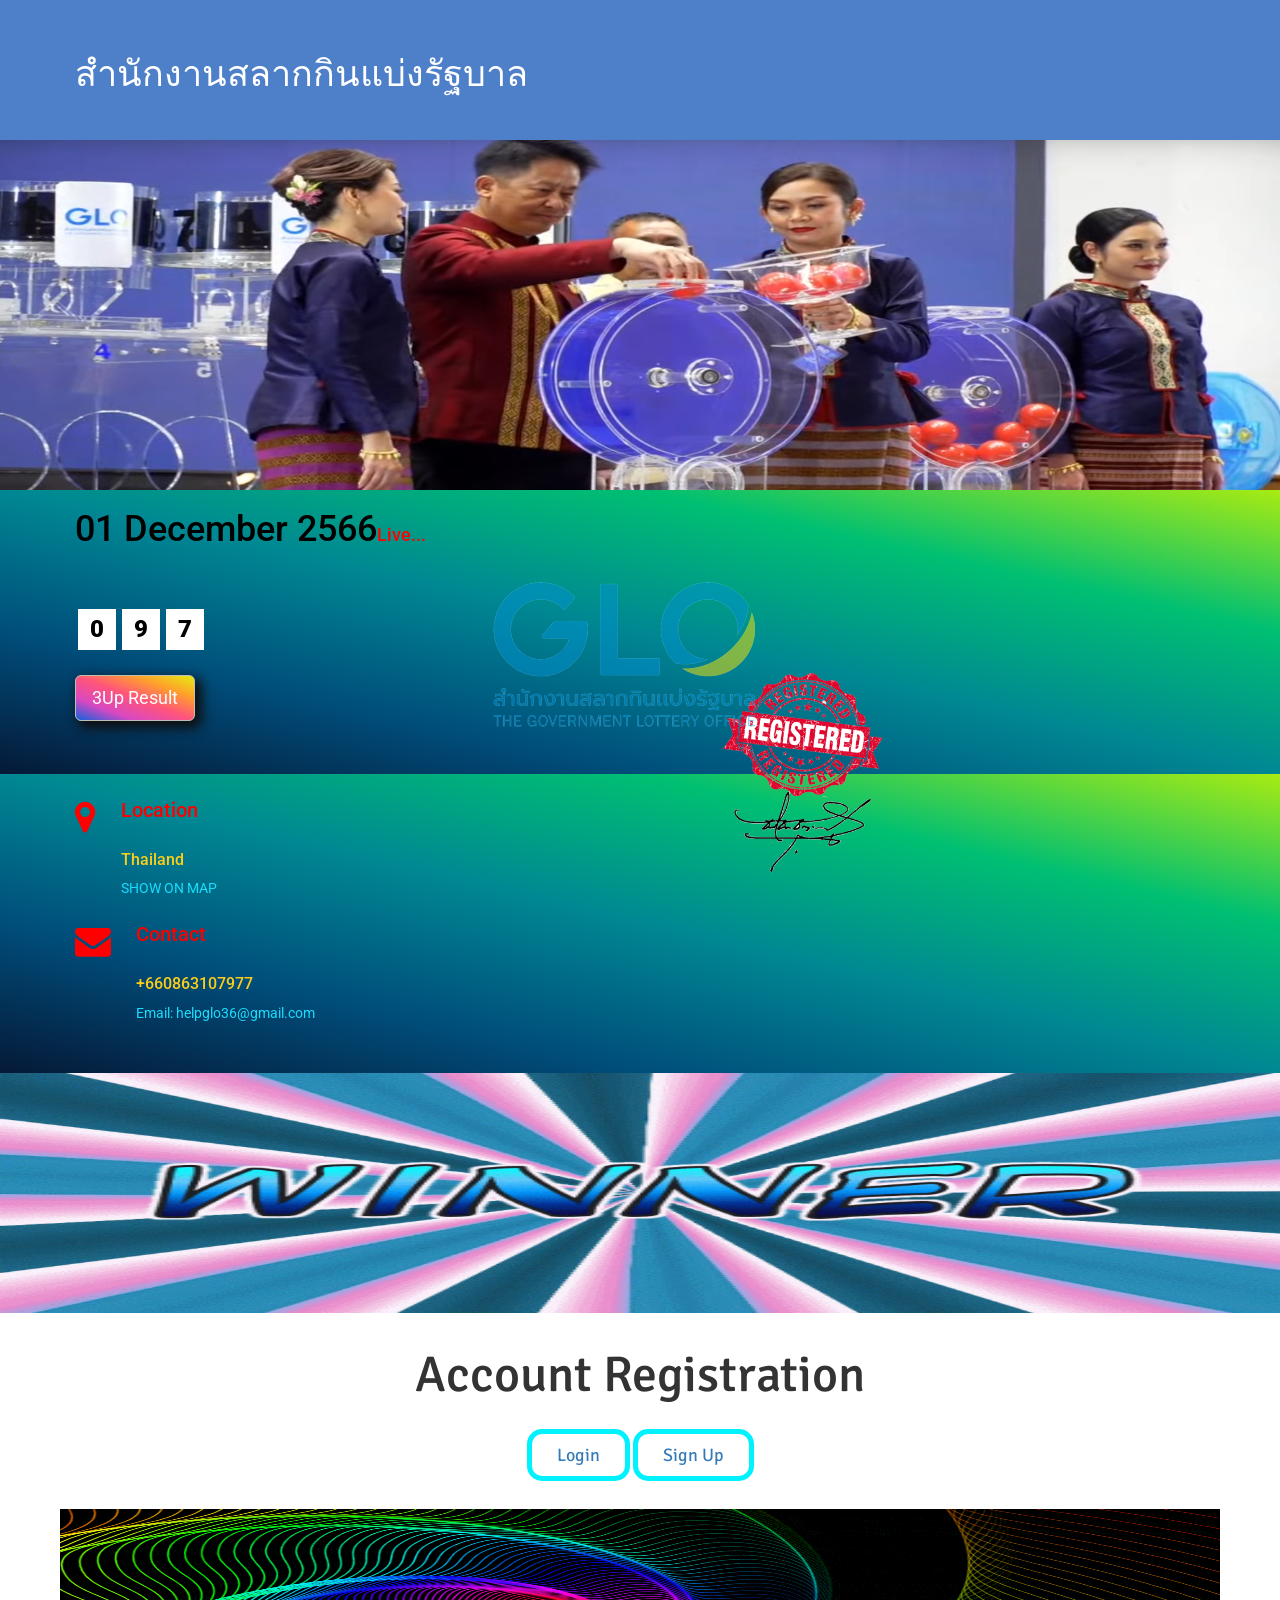
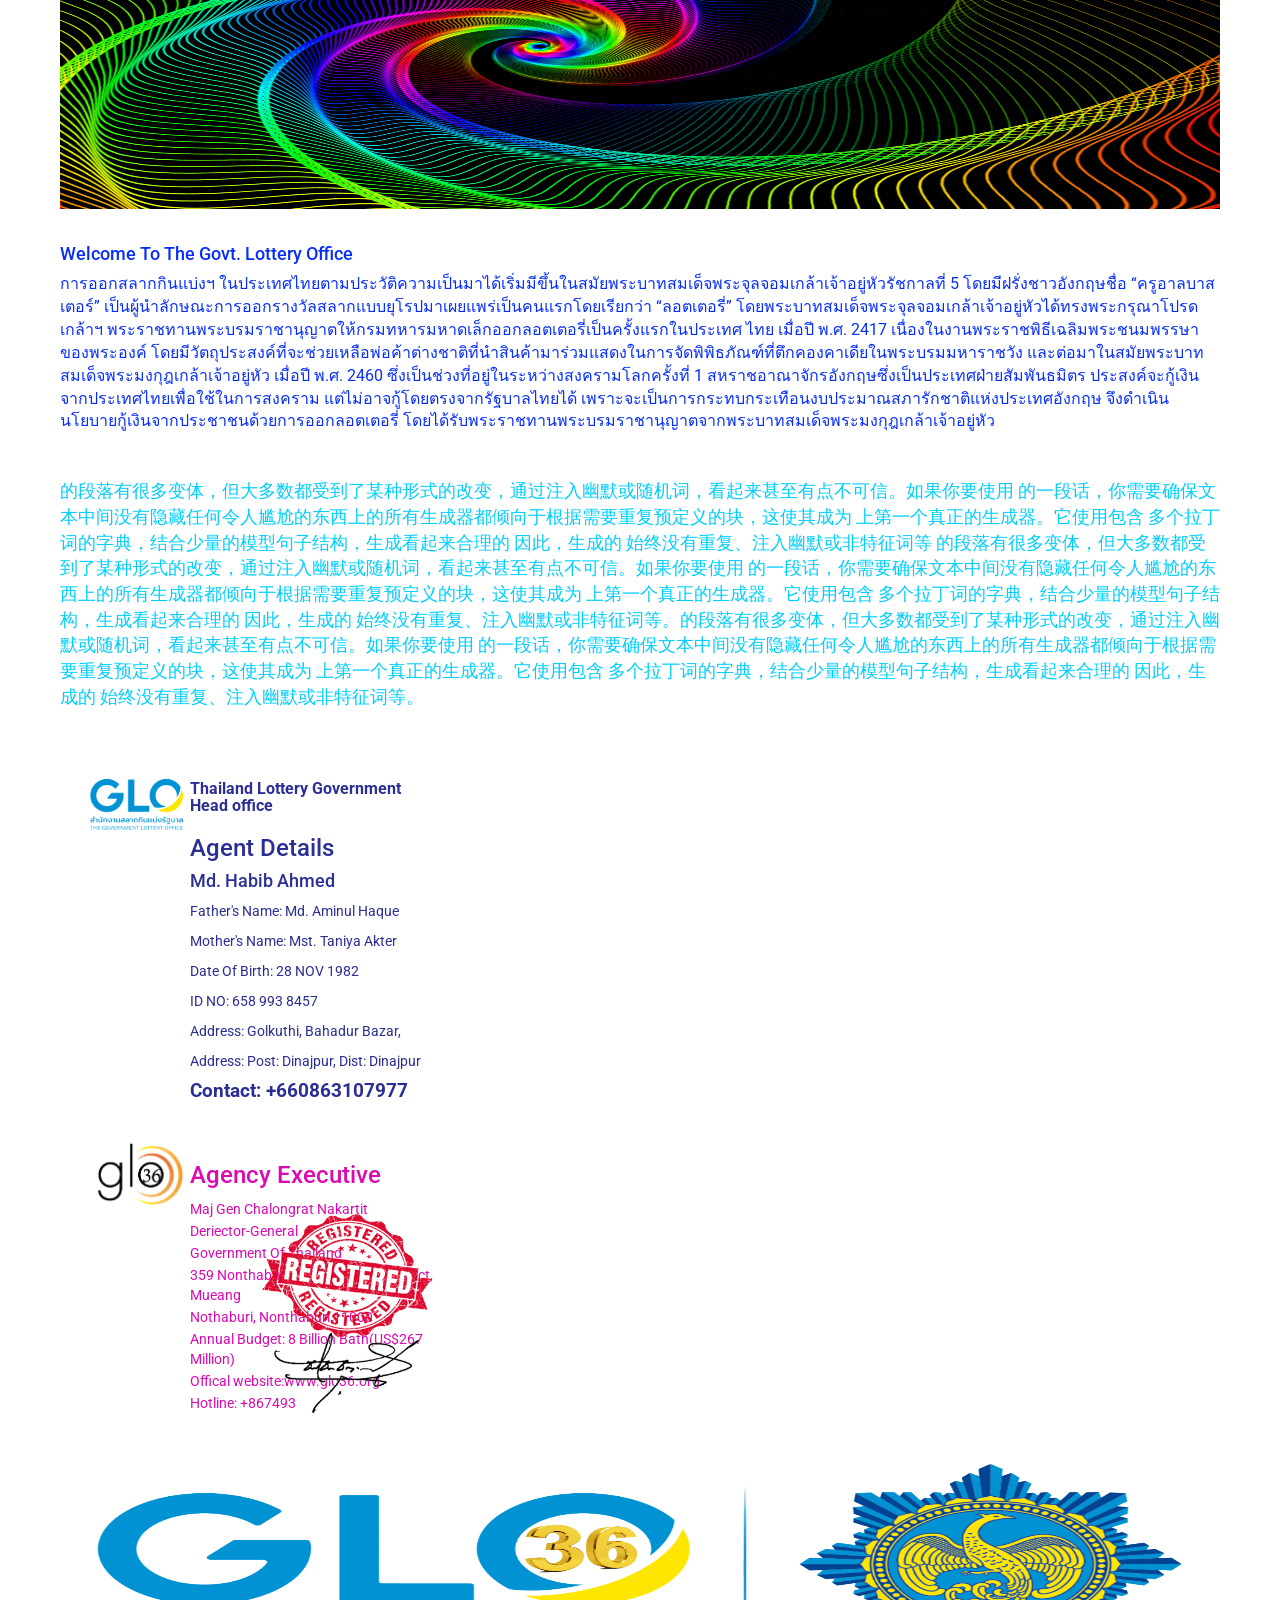
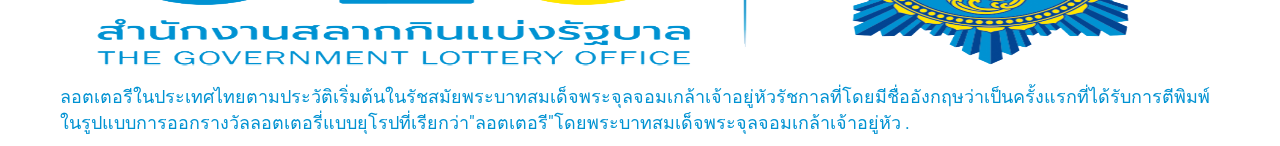
==== commit 9cee1ea5: "Update index.html 097" ====
--- a/index.html
+++ b/index.html
@@ -43,9 +43,9 @@
                 </div>
                 <div class="result_btn">
                     <button type="button" class="buttonResult">
+                        <span class="number_one">0</span>
                         <span class="number_one">9</span>
-                        <span class="number_one">9</span>
-                        <span class="number_one">0</span>
+                        <span class="number_one">7</span>
                     </button>
                 </div> 
                 <div class="live_result">
